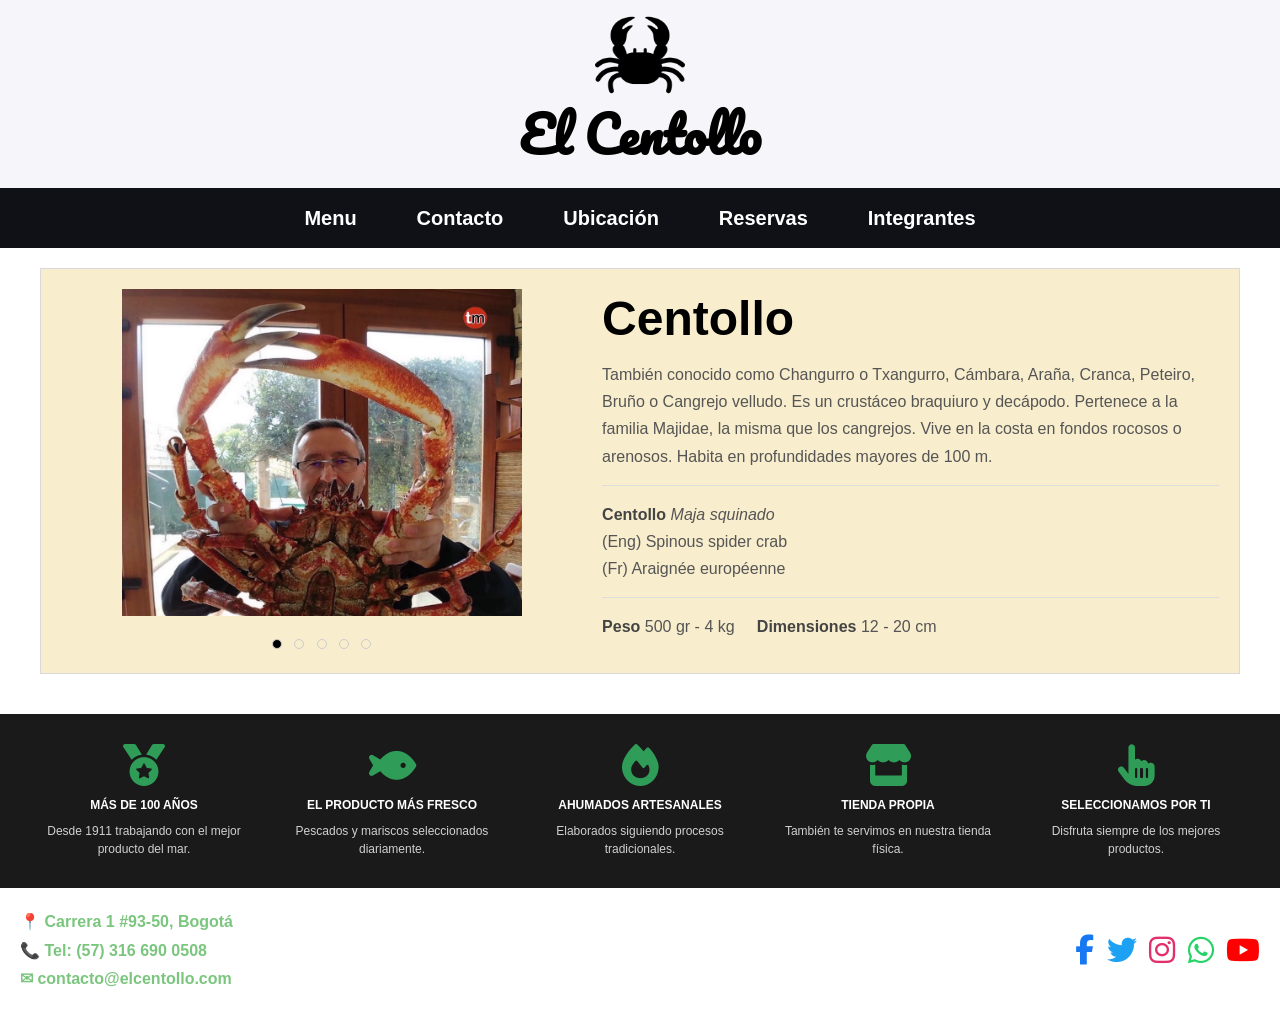
==== el_centollo/index.html @ 55474cc7 "Add files via upload" ====
<!DOCTYPE html>
<html lang="es">
<head>
    <meta charset="UTF-8">
    <meta name="viewport" content="width=device-width, initial-scale=1.0">

    <title>El Centollo</title>

    <link rel="stylesheet" href="style.css">
    <link href="https://fonts.googleapis.com/css?family=Pacifico&display=swap" rel="stylesheet">
<link rel="stylesheet"
href="https://cdnjs.cloudflare.com/ajax/libs/font-awesome/6.5.1/css/all.min.css">
</head>

<body>

    <header>

        <div id="logo">
            <img src="img/crab.png" alt="El Centollo">
            <h1>El Centollo</h1>
        </div>

        <nav>
    <ul>
        <li><a href="menu.html">Menu</a></li>
        <li><a href="contacto.html">Contacto</a></li>
        <li><a href="ubicacion.html">Ubicación</a></li>
        <li><a href="reservas.html">Reservas</a></li>
        <li><a href="integrantes.html">Integrantes</a></li>
    </ul>
</nav>

    </header>

    <main>

        <section class="contenido">

          <div class="imagen">

    <img id="slider" src="img/centollo1.jpg" alt="Centollo">

    <div class="puntos">
    <span class="punto activo"></span>
    <span class="punto"></span>
    <span class="punto"></span>
    <span class="punto"></span>
    <span class="punto"></span>
</div>

</div>

            <div class="texto">

                <h2>Centollo</h2>

                <p>
                    También conocido como Changurro o Txangurro, Cámbara,
                    Araña, Cranca, Peteiro, Bruño o Cangrejo velludo.
                    Es un crustáceo braquiuro y decápodo. Pertenece a la familia
                    Majidae, la misma que los cangrejos. Vive en la costa en
                    fondos rocosos o arenosos. Habita en profundidades mayores
                    de 100 m.
                </p>

                <hr>

                <p>
                    <strong>Centollo</strong>
                    <em>Maja squinado</em><br>
                    (Eng) Spinous spider crab<br>
                    (Fr) Araignée européenne
                </p>

                <hr>

                <p>
                    <strong>Peso</strong> 500 gr - 4 kg
                    &nbsp;&nbsp;&nbsp;
                    <strong>Dimensiones</strong> 12 - 20 cm
                </p>

            </div>

        </section>

    </main>
    <script src="script.js"></script>
    <footer>

    <div class="footer-top">

        <div class="footer-box">
            <i class="fas fa-medal"></i>
            <h3>MÁS DE 100 AÑOS</h3>
            <p>Desde 1911 trabajando con el mejor producto del mar.</p>
        </div>

        <div class="footer-box">
            <i class="fas fa-fish"></i>
            <h3>EL PRODUCTO MÁS FRESCO</h3>
            <p>Pescados y mariscos seleccionados diariamente.</p>
        </div>

        <div class="footer-box">
            <i class="fas fa-fire"></i>
            <h3>AHUMADOS ARTESANALES</h3>
            <p>Elaborados siguiendo procesos tradicionales.</p>
        </div>

        <div class="footer-box">
            <i class="fas fa-store"></i>
            <h3>TIENDA PROPIA</h3>
            <p>También te servimos en nuestra tienda física.</p>
        </div>

        <div class="footer-box">
            <i class="fas fa-hand-pointer"></i>
            <h3>SELECCIONAMOS POR TI</h3>
            <p>Disfruta siempre de los mejores productos.</p>
        </div>

    </div>

    <div class="footer-bottom">

        <div class="contacto-footer">
            📍 Carrera 1 #93-50, Bogotá<br>
            📞 Tel: (57) 316 690 0508<br>
            ✉ contacto@elcentollo.com
        </div>

        <div class="redes">
            <a href="#"><i class="fab fa-facebook-f"></i></a>
            <a href="#"><i class="fab fa-twitter"></i></a>
            <a href="#"><i class="fab fa-instagram"></i></a>
            <a href="#"><i class="fab fa-whatsapp"></i></a>
            <a href="#"><i class="fab fa-youtube"></i></a>
        </div>

    </div>

</footer>
<script src="script.js"></script>
</body>
</body>
</html>
---- el_centollo/style.css ----
*{
    margin:0;
    padding:0;
    box-sizing:border-box;
}

body{
    background:#fff;
    font-family:Arial, Helvetica, sans-serif;
}

/* HEADER */

header{
    background:#f6f6fa;
}

#logo{
    width:350px;
    margin:auto;
    text-align:center;
    padding:10px 0;
}

#logo img{
    width:90px;
    display:block;
    margin:auto;
}

#logo h1{
    font-family:'Pacifico', cursive;
    font-size:50px;
    color:#000;
    margin-top:-10px;
}
/* MENU */

nav{
    background:#11131a;
    height:60px;
}

nav ul{
    list-style:none;
    display:flex;
    justify-content:center;
    align-items:center;
    height:100%;
}

nav ul li{
    margin:0 20px;
}

nav ul li a{
    color:white;
    text-decoration:none;
    font-size:20px;
    font-weight:bold;
    padding:10px;
}

nav ul li a:hover{
    background:#929fb3;
}

/* CONTENIDO */

.contenido{
    width:95%;
    max-width:1200px;
    margin:20px auto;
    border:1px solid #d9d9d9;
    background:#f8edcc;
    display:flex;
    align-items:center;
    padding:20px;
}

/* IMAGEN */

.imagen{
    width:45%;
    text-align:center;
}

.imagen img{
    width:90%;
    max-width:400px;
}

/* PUNTOS */

.puntos{
    margin-top:15px;
}

.puntos span{
    width:10px;
    height:10px;
    border:1px solid #ccc;
    border-radius:50%;
    display:inline-block;
    margin:0 4px;
}

.puntos .activo{
    background:black;
}

/* TEXTO */

.texto{
    width:55%;
    padding-left:20px;
    color:#555;
}

.texto h2{
    color:#000000;
    font-size:48px;
    margin-bottom:15px;
}

.texto p{
    line-height:1.7;
    margin:10px 0;
}

.texto hr{
    border:none;
    border-top:1px solid #ddd;
    margin:15px 0;
}

strong{
    color:#444;
}
nav{
    background:#0f1117;
    height:60px;
}

nav ul{
    list-style:none;
    display:flex;
    justify-content:center;
    align-items:center;
    height:100%;
}

nav li{
    margin:0 25px;
}

nav a{
    color:white;
    text-decoration:none;
    font-weight:bold;
}
.plato img{
    width: 180px;
    height: 120px;
    object-fit: cover;
    border-radius: 8px;
}
footer{
    margin-top:40px;
    width:100%;
}

/* PARTE NEGRA SUPERIOR */

.footer-top{
    background:#1a1a1a;
    display:flex;
    justify-content:space-between;
    align-items:flex-start;
    padding:30px 20px;
    text-align:center;
}

.footer-box{
    flex:1;
    padding:0 10px;
}

.footer-box i{
    font-size:42px;
    color:#2f9d58;
    margin-bottom:12px;
}

.footer-box h3{
    color:white;
    font-size:12px;
    font-weight:bold;
    margin-bottom:10px;
    text-transform:uppercase;
}

.footer-box p{
    color:#d0d0d0;
    font-size:12px;
    line-height:1.5;
}

/* PARTE BLANCA INFERIOR */

.footer-bottom{
    background:white;
    display:flex;
    justify-content:space-between;
    align-items:center;
    padding:20px;
}

.contacto-footer{
    color:#7bc67e;
    font-size:16px;
    font-weight:bold;
    line-height:1.8;
}

/* REDES */

.redes a{
    display:inline-block;
    margin-left:8px;
    font-size:30px;
    transition:.3s;
}

.redes a:hover{
    transform:translateY(-3px);
}

.fa-facebook-f{
    color:#1877f2;
}

.fa-twitter{
    color:#1da1f2;
}

.fa-instagram{
    color:#e1306c;
}

.fa-whatsapp{
    color:#25d366;
}

.fa-youtube{
    color:#ff0000;
}
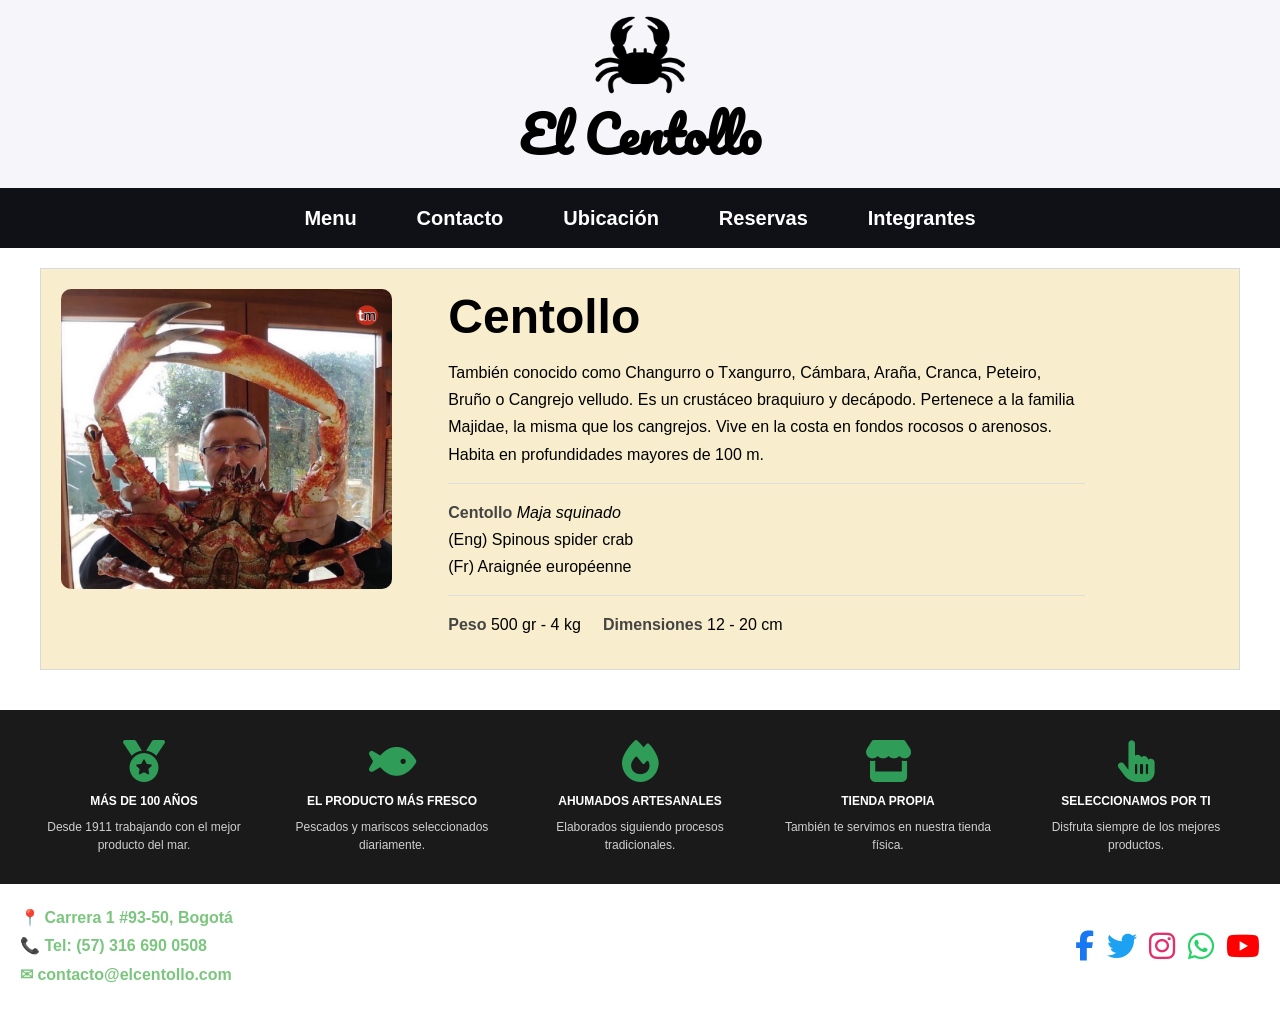
==== commit e80a3634: "Add files via upload" ====
--- a/el_centollo/index.html
+++ b/el_centollo/index.html
@@ -86,7 +86,6 @@
         </section>
 
     </main>
-    <script src="script.js"></script>
     <footer>
 
     <div class="footer-top">
--- a/el_centollo/style.css
+++ b/el_centollo/style.css
@@ -74,16 +74,18 @@
     border:1px solid #d9d9d9;
     background:#f8edcc;
     display:flex;
-    align-items:center;
+    align-items:flex-start;
+    gap:20px;
     padding:20px;
 }
-
 /* IMAGEN */
 
-.imagen{
-    width:45%;
-    text-align:center;
-}
+.imagen img{
+    width:400px;
+    height:300px;
+    object-fit:cover;
+    border-radius:10px;
+}     
 
 .imagen img{
     width:90%;
@@ -93,9 +95,73 @@
 /* PUNTOS */
 
 .puntos{
-    margin-top:15px;
-}
-
+    display:none;
+}
+
+/* TEXTO */
+
+.texto{
+    width:55%;
+    position:relative;
+    z-index:2;
+}   
+
+.texto h2{
+    color:#000000;
+    font-size:48px;
+    margin-bottom:15px;
+}
+
+.texto p{
+    line-height:1.7;
+    margin:10px 0;
+}
+
+.texto hr{
+    border:none;
+    border-top:1px solid #ddd;
+    margin:15px 0;
+}
+
+strong{
+    color:#444;
+}
+nav{
+    background:#0f1117;
+    height:60px;
+}
+
+nav ul{
+    list-style:none;
+    display:flex;
+    justify-content:center;
+    align-items:center;
+    height:100%;
+}
+
+nav li{
+    margin:0 25px;
+}
+
+nav a{
+    color:white;
+    text-decoration:none;
+    font-weight:bold;
+}
+.plato img{
+    width: 180px;
+    height: 120px;
+    object-fit: cover;
+    border-radius: 8px;
+}
+.imagen {
+    position: relative;
+    z-index: 1;
+}
+.texto {
+    position: relative;
+    z-index: 2;
+}
 .puntos span{
     width:10px;
     height:10px;
@@ -103,68 +169,13 @@
     border-radius:50%;
     display:inline-block;
     margin:0 4px;
-}
-
-.puntos .activo{
-    background:black;
-}
-
-/* TEXTO */
-
-.texto{
-    width:55%;
-    padding-left:20px;
-    color:#555;
-}
-
-.texto h2{
-    color:#000000;
-    font-size:48px;
-    margin-bottom:15px;
-}
-
-.texto p{
-    line-height:1.7;
-    margin:10px 0;
-}
-
-.texto hr{
-    border:none;
-    border-top:1px solid #ddd;
-    margin:15px 0;
-}
-
-strong{
-    color:#444;
-}
-nav{
-    background:#0f1117;
-    height:60px;
-}
-
-nav ul{
-    list-style:none;
-    display:flex;
-    justify-content:center;
-    align-items:center;
-    height:100%;
-}
-
-nav li{
-    margin:0 25px;
-}
-
-nav a{
-    color:white;
-    text-decoration:none;
-    font-weight:bold;
-}
-.plato img{
-    width: 180px;
-    height: 120px;
-    object-fit: cover;
-    border-radius: 8px;
-}
+    cursor:pointer;
+    transition:0.3s;
+}
+
+.puntos span:hover{
+    transform:scale(1.3);
+}   
 footer{
     margin-top:40px;
     width:100%;
